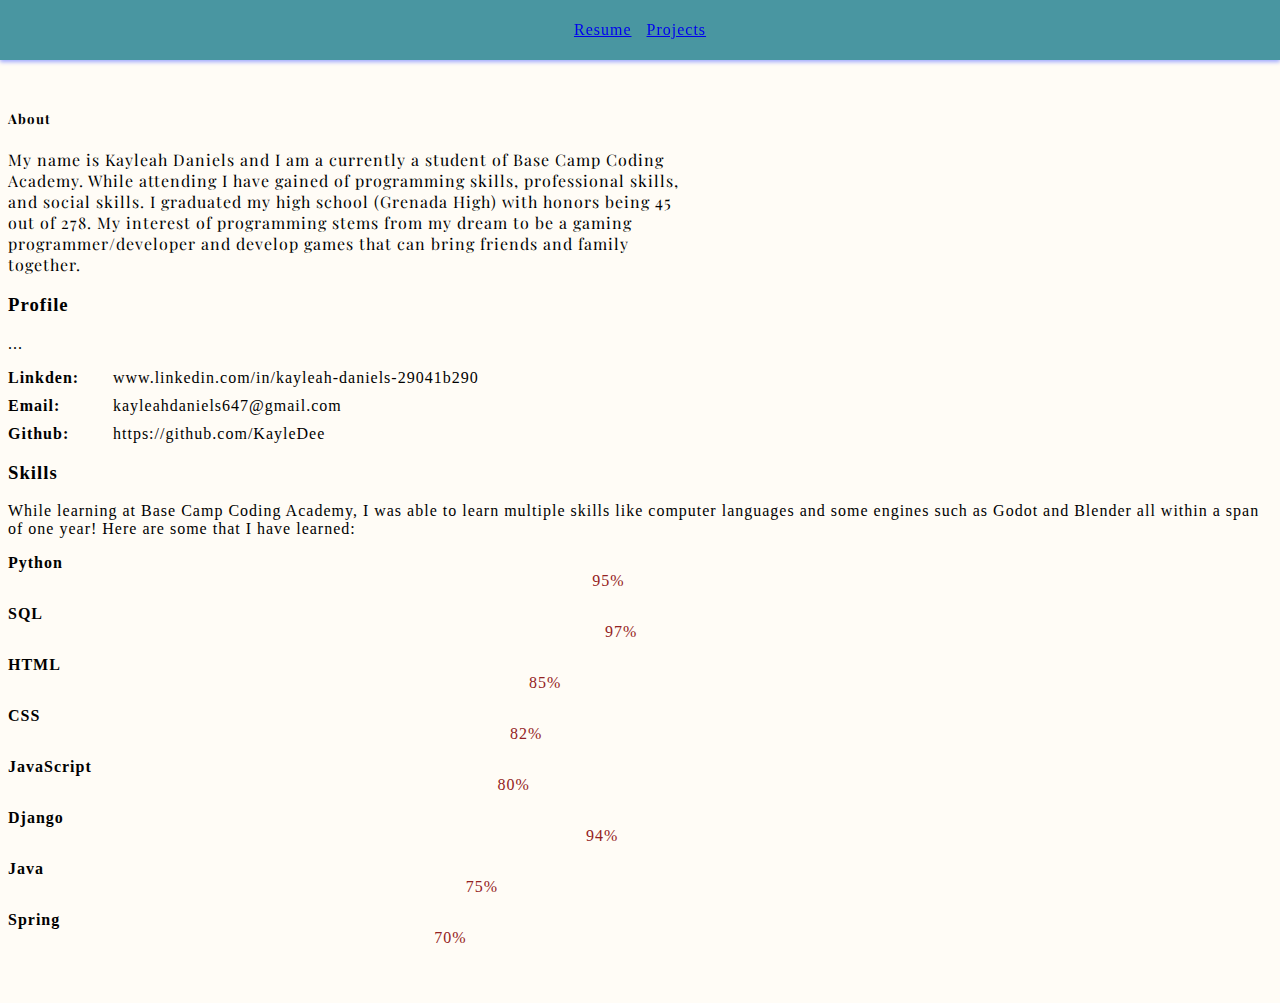
==== main.html @ de8732c8 "New portfolio" ====
<!DOCTYPE html>
<html lang="en">
<head>
    <meta charset="UTF-8">
    <meta name="viewport" content="width=device-width, initial-scale=1.0">
    <title>Document</title>
    <link href="https://cdn.jsdelivr.net/npm/bootstrap@5.3.2/dist/css/bootstrap.min.css" rel="stylesheet" integrity="sha384-T3c6CoIi6uLrA9TneNEoa7RxnatzjcDSCmG1MXxSR1GAsXEV/Dwwykc2MPK8M2HN" crossorigin="anonymous">
    <link rel="stylesheet" href="styles.css">
    <link rel="preconnect" href="https://fonts.googleapis.com">
<link rel="preconnect" href="https://fonts.gstatic.com" crossorigin>
<link href="https://fonts.googleapis.com/css2?family=Playfair+Display:ital,wght@0,400..900;1,400..900&display=swap" rel="stylesheet">
</head>
<body style="width:auto; scrollbar-width: 0px;">
    <section id="about text-center">  

        <div class="row section-intro" style="font-family: Playfair Display, serif; letter-spacing: 1px;">
            <div class="col text-center">
                
                <h5>About</h5>
    
                <div class="d-flex align-items-center justify-content-center">
    
                    <!-- <img src="https://secure.gravatar.com/avatar/5f9a29a8407e88a611b5bd004408018e" class="rounded-circle" alt="Profile Picture"> -->
    
                    <p class="lead ms-3 text-start" style="max-width: 680px;">My name is Kayleah Daniels and I am a currently a student of Base Camp Coding Academy. While attending I have gained of programming skills, professional skills, and social skills. I graduated my high school (Grenada High) with honors being 45 out of 278. My interest of programming stems from my dream to be a gaming programmer/developer and develop games that can bring friends and family together.</p>
                </div>   			
    
            </div>   		
        </div> <!-- /section-intro -->
    
        <div class="row about-content justify-content-center">
    
            <div class="col-3 tab-full">
    
                <h3>Profile</h3>
                <p>...</p>
    
                <ul class="info-list">
   
                    <li>
                        <strong>Linkden:</strong>
                        <span>www.linkedin.com/in/kayleah-daniels-29041b290</span>
                    </li>

                    <li>
                        <strong>Email:</strong>
                        <span>kayleahdaniels647@gmail.com</span>
                    </li>
                    <li>
                        <strong>Github:</strong>
                        <span>https://github.com/KayleDee</span>
                    </li>
                    
    
                </ul> <!-- /info-list -->
    
            </div>
    
            <div class="col-3 tab-full">
    
                <h3>Skills</h3>
                <p>While learning at Base Camp Coding Academy, I was able to learn multiple skills like computer languages and some engines such as Godot and Blender all within a span of one year! Here are some that I have learned: </p>
    
                 <ul class="skill-bars">
                    <li> 
                        <strong>Python</strong>
                        <div class="progress" role="progressbar" aria-label="Basic example" aria-valuenow="95" aria-valuemin="0" aria-valuemax="100">
                            <div class="progress-bar w-95 text-bg-secondary" style="width: 95%;">95%</div>
                        </div>
                    </li>
                    
                    <li>
                        <strong>SQL</strong>
                        <div class="progress" role="progressbar" aria-label="Basic example" aria-valuenow="75" aria-valuemin="0" aria-valuemax="100">
                            <div class="progress-bar w-97 text-bg-secondary" style="width: 97%;">97%</div>
                        </div>
                    </li>
                    
                    <li>
                        <strong>HTML</strong>
                        <div class="progress" role="progressbar" aria-label="Basic example" aria-valuenow="75" aria-valuemin="0" aria-valuemax="100">
                            <div class="progress-bar w-85 text-bg-secondary" style="width: 85%;">85%</div>
                        </div>
                    </li>
                    
                    <li>
                        <strong>CSS</strong>
                        <div class="progress" role="progressbar" aria-label="Basic example" aria-valuenow="75" aria-valuemin="0" aria-valuemax="100">
                            <div class="progress-bar w-82 text-bg-secondary" style="width: 82%;">82%</div>
                        </div>
                    </li>
                    
                    <li>
                        <strong>JavaScript</strong>
                        <div class="progress" role="progressbar" aria-label="Basic example" aria-valuenow="75" aria-valuemin="0" aria-valuemax="100">
                            <div class="progress-bar w-80 text-bg-secondary" style="width: 80%;">80%</div>
                        </div>
                    </li>
                    
                    <li>
                        <strong>Django</strong>
                        <div class="progress" role="progressbar" aria-label="Basic example" aria-valuenow="75" aria-valuemin="0" aria-valuemax="100">
                            <div class="progress-bar w-94 text-bg-secondary" style="width: 94%;">94%</div>
                        </div>
                    </li>
                    
                    <li>
                        <strong>Java</strong>
                        <div class="progress" role="progressbar" aria-label="Basic example" aria-valuenow="75" aria-valuemin="0" aria-valuemax="100">
                            <div class="progress-bar w-75 text-bg-secondary" style="width: 75%;">75%</div>
                        </div>
                    </li>
                    
                    <li>
                        <strong>Spring</strong>
                        <div class="progress" role="progressbar" aria-label="Basic example" aria-valuenow="75" aria-valuemin="0" aria-valuemax="100">
                            <div class="progress-bar w-70 text-bg-secondary" style="width: 70%;">70%</div>
                        </div>
                    </li>
       
                 </ul> <!-- /skill-bars -->		
    
            </div>
    
        </div>
    
        <nav class="navbar navbar-fixed-top">
            <div class="container">
                <div class="d-flex justify-content-center">
                    <a href="https://docs.google.com/document/d/1fnuwOQ6e1P6mkyuzpe5nhjyibKJ_zf_ze-YWSLZrTkQ/edit?usp=sharing" title="Hire Me" class="btn btn-select me-2">Resume</a>
                    <a href="#" title="Download CV" class="btn btn-select">Projects</a>
                </div>
            </div>
        </nav>
    
    </section>
    <script src="https://cdn.jsdelivr.net/npm/bootstrap@5.3.2/dist/js/bootstrap.bundle.min.js" integrity="sha384-C6RzsynM9kWDrMNeT87bh95OGNyZPhcTNXj1NW7RuBCsyN/o0jlpcV8Qyq46cDfL" crossorigin="anonymous"></script>
    <script src="main.js"></script>
   </body>
</html>
---- styles.css ----
/* styles.css */

/* Body */

body {
    padding-top: 5em;
    padding-bottom: 2em;
    width: auto;
    scrollbar-width: 0px; /* Remove scrollbar */
    overflow-y: scroll; /* Add scrollbar on the html element */
    background-color: #fffcf6 ; /* Replace #f0f0f0 with your desired background color */
    overflow-x: hidden;


}

/* Fonts */
body {
    font-family: 'Crimson Text';
    letter-spacing: 1px;
}

/* About section */
#about {
    text-align: center;
}
@font-face {
    font-family: 'Crimson Text';
    src: url('path/to/crimsontext.woff2') format('woff2'),
         url('path/to/crimsontext.woff') format('woff');
    /* Add more font formats if necessary */
    font-weight: normal;
    font-style: normal;
}
/* Profile Picture */
.rounded-circle {
    border-radius: 50%;
}

/* About content */
.about-content {
    justify-content: center;
}

/* Info list */
.info-list {
    list-style-type: none;
    padding-left: 0;
}

.info-list li {
    margin-bottom: 10px;
}

.info-list li strong {
    display: inline-block;
    width: 100px;
}

/* Skill bars */
.skill-bars {
    list-style-type: none;
    padding-left: 0;
}

.skill-bars li {
    margin-bottom: 10px;
}

/* Progress bars */
.progress {
    margin-bottom: 15px;
}

.progress-bar {
    color: #942222;
    text-align: center;
}

/* Buttons */
.navbar {
    position: fixed;
    top: 0;
    left: 0;
    width: 100%;
    z-index: 1000; /* Ensure the navbar is above other content */
}

.navbar .container {
    display: flex;
    justify-content: center;
    align-items: center;
    height: 60px; /* Adjust height as needed */
    border-width: auto;
    background-color: rgb(73, 150, 161); /* Navbar background color */
    box-shadow: 0 2px 4px rgba(154, 164, 255, 0.947); /* Optional: Add shadow for a raised effect */
}

.navbar .btn {
    margin: 0 5px; /* Adjust button spacing as needed */
}
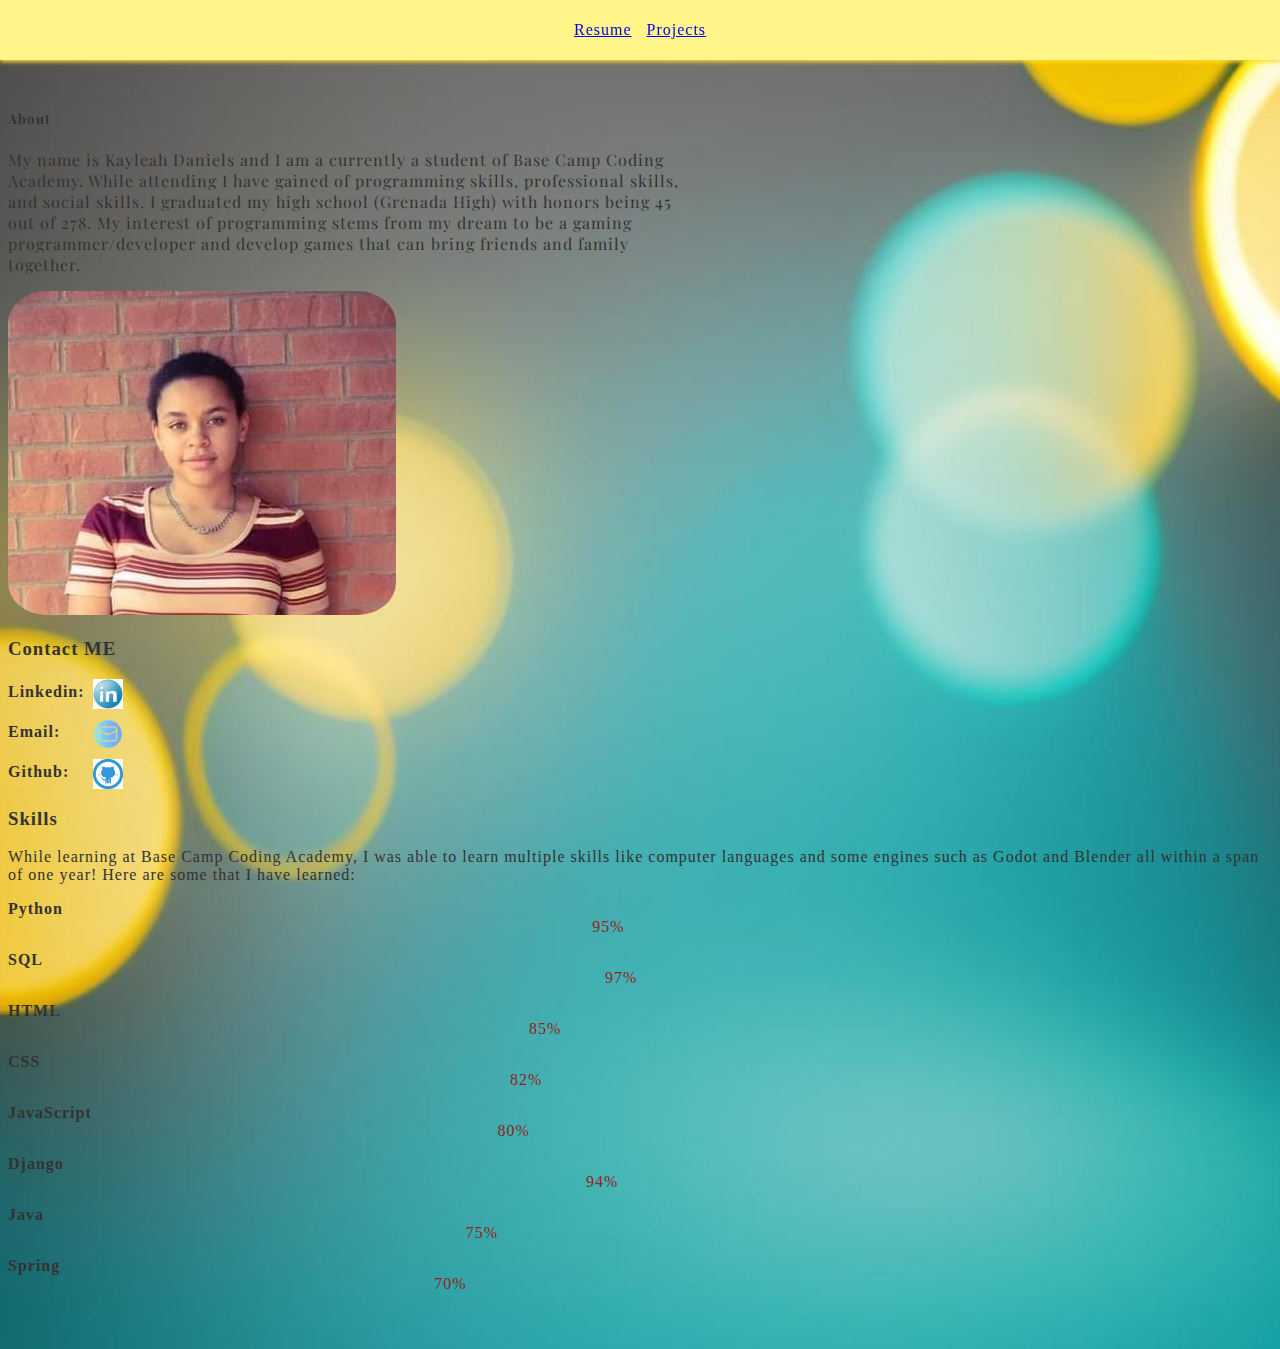
==== commit be9478a4: "its getting there" ====
--- a/main.html
+++ b/main.html
@@ -20,7 +20,6 @@
     
                 <div class="d-flex align-items-center justify-content-center">
     
-                    <!-- <img src="https://secure.gravatar.com/avatar/5f9a29a8407e88a611b5bd004408018e" class="rounded-circle" alt="Profile Picture"> -->
     
                     <p class="lead ms-3 text-start" style="max-width: 680px;">My name is Kayleah Daniels and I am a currently a student of Base Camp Coding Academy. While attending I have gained of programming skills, professional skills, and social skills. I graduated my high school (Grenada High) with honors being 45 out of 278. My interest of programming stems from my dream to be a gaming programmer/developer and develop games that can bring friends and family together.</p>
                 </div>   			
@@ -30,25 +29,26 @@
     
         <div class="row about-content justify-content-center">
     
-            <div class="col-3 tab-full">
-    
-                <h3>Profile</h3>
-                <p>...</p>
+            <div class="col-3 tab-full"> 
+                    <img src="images/IMG_E1285.JPG" class="rounded-circle" alt="Profile Picture">
+                <h3>Contact ME</h3>
+
+               
     
                 <ul class="info-list">
    
                     <li>
-                        <strong>Linkden:</strong>
-                        <span>www.linkedin.com/in/kayleah-daniels-29041b290</span>
+                        <strong>Linkedin:</strong>
+                        <a  href="https://www.linkedin.com/in/kayleah-daniels-29041b290/?lipi=urn%3Ali%3Apage%3Ad_flagship3_profile_view_base%3BG9RSLJl6Q629Xpv4gDDP%2BQ%3D%3D"><img class="Linkden" src="images/linkden.jpg"></a>
                     </li>
 
                     <li>
                         <strong>Email:</strong>
-                        <span>kayleahdaniels647@gmail.com</span>
+                        <a  href="mailto:kayleahdaniels647@gmail.com" target="_blank"><img class="gmail_image" src="images/gamil.png"></a>  
                     </li>
                     <li>
                         <strong>Github:</strong>
-                        <span>https://github.com/KayleDee</span>
+                        <a herf="https://github.com/KayleDee" target="_blank"><img class="github" src="images/github.jpg"></a>              
                     </li>
                     
     
--- a/styles.css
+++ b/styles.css
@@ -3,12 +3,20 @@
 /* Body */
 
 body {
+    background-image: url('images/aboutmeimage.png'); 
+    background-size: cover; 
+    background-position: center; 
+    background-repeat: no-repeat; 
+    font-family: 'Crimson Text', serif; 
+    /* ^ backround image ^ */
+
+    color: #333; /* Default font color */
     padding-top: 5em;
     padding-bottom: 2em;
     width: auto;
-    scrollbar-width: 0px; /* Remove scrollbar */
-    overflow-y: scroll; /* Add scrollbar on the html element */
-    background-color: #fffcf6 ; /* Replace #f0f0f0 with your desired background color */
+    scrollbar-width: 0px; 
+    overflow-y: scroll; 
+    background-color: #fffcf6 ; 
     overflow-x: hidden;
 
 
@@ -22,19 +30,19 @@
 
 /* About section */
 #about {
+
     text-align: center;
 }
 @font-face {
     font-family: 'Crimson Text';
     src: url('path/to/crimsontext.woff2') format('woff2'),
          url('path/to/crimsontext.woff') format('woff');
-    /* Add more font formats if necessary */
     font-weight: normal;
     font-style: normal;
 }
 /* Profile Picture */
 .rounded-circle {
-    border-radius: 50%;
+    border-radius: 10%;
 }
 
 /* About content */
@@ -44,8 +52,9 @@
 
 /* Info list */
 .info-list {
-    list-style-type: none;
-    padding-left: 0;
+    list-style: none;
+    padding: 0;
+    margin: 0;
 }
 
 .info-list li {
@@ -54,8 +63,21 @@
 
 .info-list li strong {
     display: inline-block;
-    width: 100px;
+    width: 80px; 
 }
+
+.info-list li a {
+    text-decoration: none;
+}
+
+
+.info-list li a img {
+    width: 30px; 
+    height: auto;
+    vertical-align: middle;
+    margin-right: 5px; 
+}
+
 
 /* Skill bars */
 .skill-bars {
@@ -83,19 +105,19 @@
     top: 0;
     left: 0;
     width: 100%;
-    z-index: 1000; /* Ensure the navbar is above other content */
+    z-index: 1000; 
 }
 
 .navbar .container {
     display: flex;
     justify-content: center;
     align-items: center;
-    height: 60px; /* Adjust height as needed */
+    height: 60px; 
     border-width: auto;
-    background-color: rgb(73, 150, 161); /* Navbar background color */
-    box-shadow: 0 2px 4px rgba(154, 164, 255, 0.947); /* Optional: Add shadow for a raised effect */
+    background-color: rgb(255, 245, 136); 
+    box-shadow: 0 2px 4px rgba(255, 222, 37, 0.947); 
 }
 
 .navbar .btn {
-    margin: 0 5px; /* Adjust button spacing as needed */
+    margin: 0 5px; 
 }
